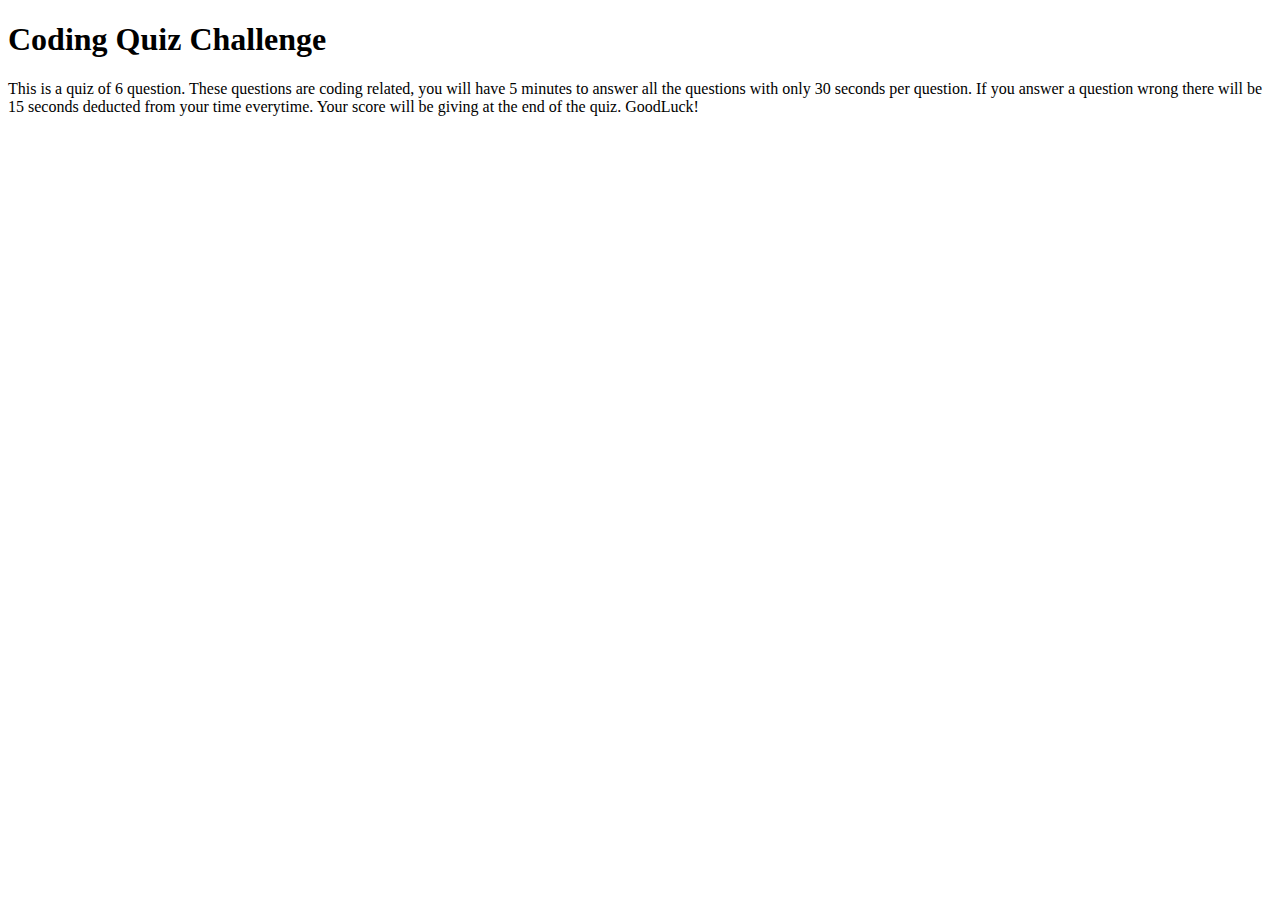
==== CodingQuiz/index.html @ cb9e2771 "created coding quiz files" ====
<!DOCTYPE html>
<html lang="en">
<head>
    <meta charset="UTF-8">
    <meta name="viewport" content="width=device-width, initial-scale=1.0">
    <title>Coding Quiz</title>
    <link rel="stylesheet" href="style.css"/>
</head>
<body>
    <div class="wrapper"></div>
    <header>
        <h1>Coding Quiz Challenge</h1>
    </header>
     <p> This is a quiz of 6 question. These questions are coding related, you will have
         5 minutes to answer all the questions with only 30 seconds per question. If you answer 
         a question wrong there will be 15 seconds deducted from your time everytime. Your score 
         will be giving at the end of the quiz. GoodLuck!  
     </p>
    
</body>
</html>
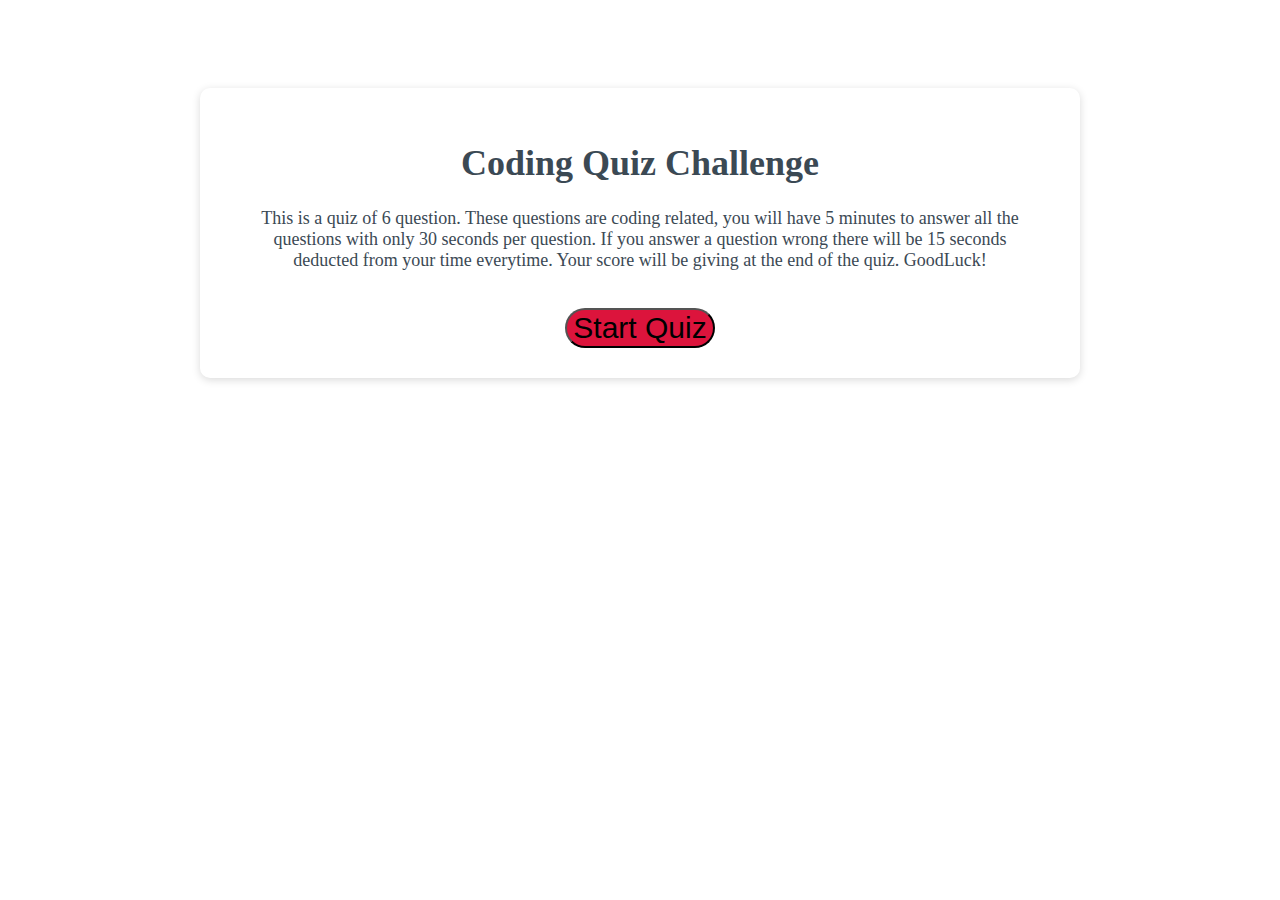
==== commit cc30d872: "added style to main page" ====
--- a/CodingQuiz/index.html
+++ b/CodingQuiz/index.html
@@ -3,19 +3,26 @@
 <head>
     <meta charset="UTF-8">
     <meta name="viewport" content="width=device-width, initial-scale=1.0">
-    <title>Coding Quiz</title>
-    <link rel="stylesheet" href="style.css"/>
+    <title>Coding Quiz</title>  
 </head>
+<link rel="stylesheet" href="style.css"/>
 <body>
-    <div class="wrapper"></div>
-    <header>
+    <div class="wrapper">
+     <div class="card">
         <h1>Coding Quiz Challenge</h1>
     </header>
+      <div class="card-body">
      <p> This is a quiz of 6 question. These questions are coding related, you will have
          5 minutes to answer all the questions with only 30 seconds per question. If you answer 
          a question wrong there will be 15 seconds deducted from your time everytime. Your score 
          will be giving at the end of the quiz. GoodLuck!  
      </p>
-    
+      </div>
+     <div class="card-footer">
+        <button id="start" class="btn" onclick="">Start Quiz</button>
+      </div>
+      </div>
+     </div> 
 </body>
+<script src="script.js"></script>
 </html>--- a/CodingQuiz/style.css
+++ b/CodingQuiz/style.css
@@ -0,0 +1,34 @@
+.wrapper {
+  padding-top: 80px;
+  padding-left: 30px;
+  padding-right: 30px;
+  text-align: center;
+}
+header {
+    text-align: center;
+}
+p {
+    text-align: center;
+}
+.card-body {
+    min-height: 100px;
+}
+.card-footer {
+    text-align: center;
+}
+.card {
+  background-color: hsl(0, 0%, 100%);
+  border-radius: 10px;
+  border-width: 5px;
+  box-shadow: rgba(0, 0, 0, 0.15) 0px 2px 8px 0px;
+  color: hsl(206, 17%, 28%);
+  font-size: 18px;
+  margin: 0 auto;
+  max-width: 800px;
+  padding: 30px 40px;
+}
+.btn {
+    background-color: crimson;
+    border-radius: 50px;
+    font-size: 30px;
+}
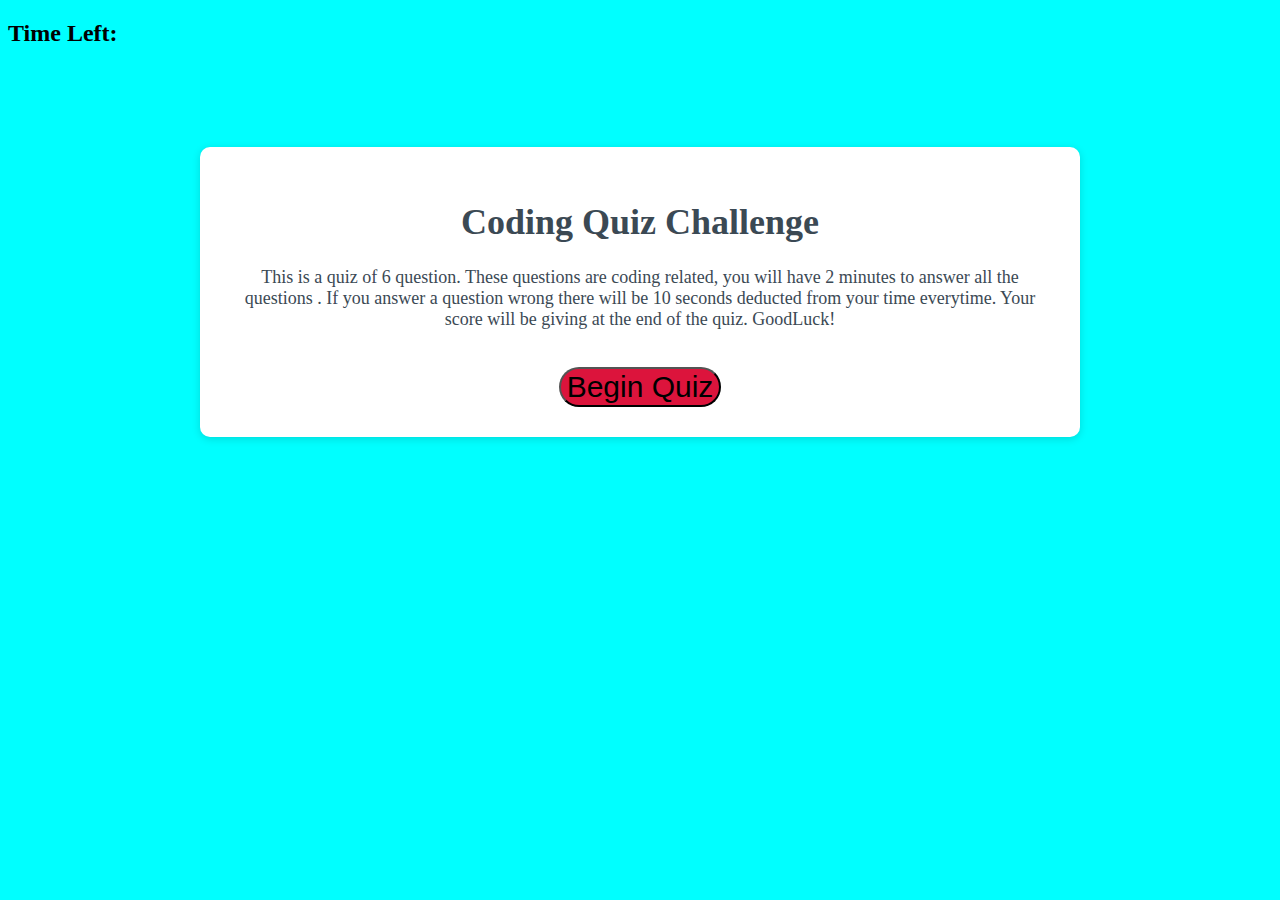
==== commit 7bab152f: "final results" ====
--- a/CodingQuiz/index.html
+++ b/CodingQuiz/index.html
@@ -7,22 +7,25 @@
 </head>
 <link rel="stylesheet" href="style.css"/>
 <body>
+    <h2 class="timer">Time Left:</h2>
+    <div id="container"></div>
     <div class="wrapper">
-     <div class="card">
+     <div class="card" id=mainQues>
         <h1>Coding Quiz Challenge</h1>
     </header>
-      <div class="card-body">
+      <div class="card-body" id="mainPart">
      <p> This is a quiz of 6 question. These questions are coding related, you will have
-         5 minutes to answer all the questions with only 30 seconds per question. If you answer 
-         a question wrong there will be 15 seconds deducted from your time everytime. Your score 
+         2 minutes to answer all the questions . If you answer 
+         a question wrong there will be 10 seconds deducted from your time everytime. Your score 
          will be giving at the end of the quiz. GoodLuck!  
      </p>
       </div>
-     <div class="card-footer">
-        <button id="start" class="btn" onclick="">Start Quiz</button>
+     <div class="card-footer" id="beginQuiz">
+        <button class="btn">Begin Quiz</button>
+        <div id="main"></div>
       </div>
       </div>
      </div> 
+ <script src="script.js"></script>  
 </body>
-<script src="script.js"></script>
 </html>--- a/CodingQuiz/style.css
+++ b/CodingQuiz/style.css
@@ -32,3 +32,6 @@
     border-radius: 50px;
     font-size: 30px;
 }
+body {
+    background-color: cyan;
+}
